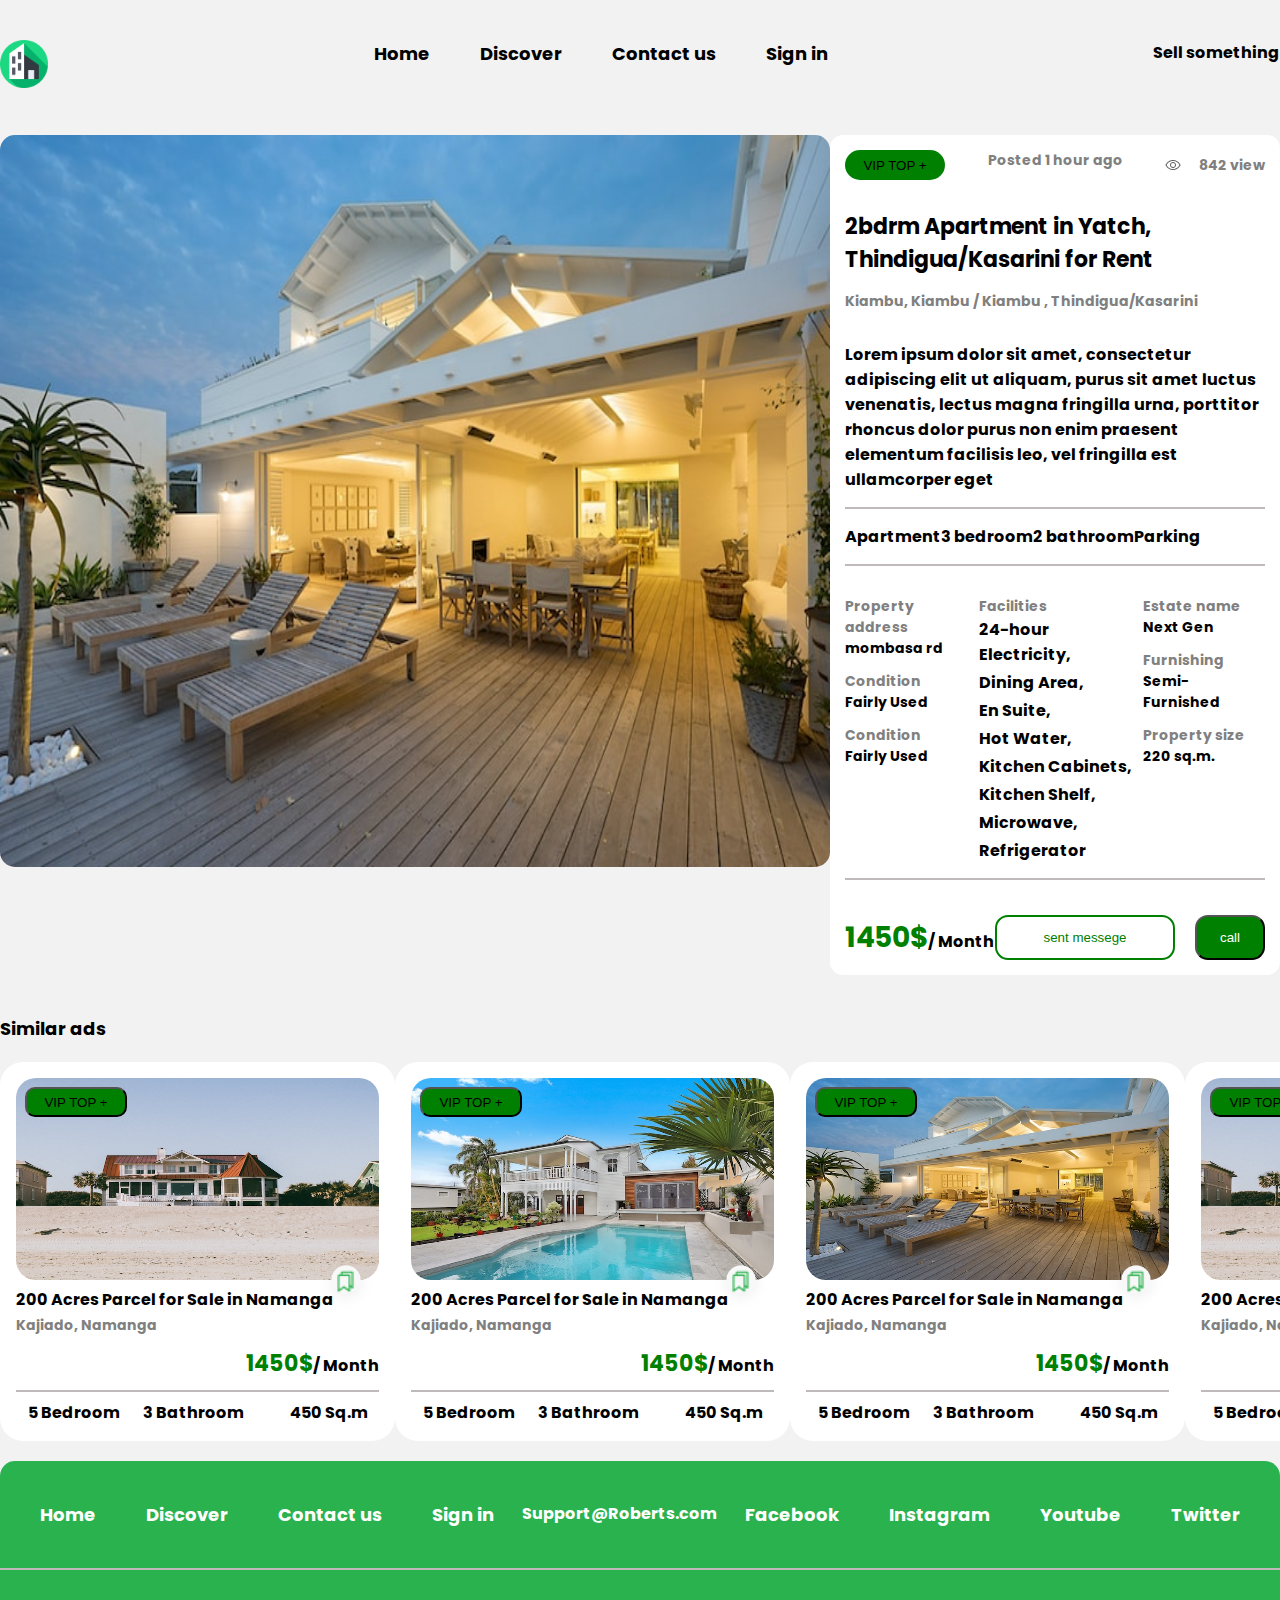
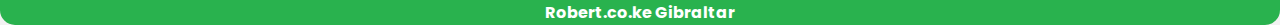
==== home.html @ bd039741 "html/css" ====
<!DOCTYPE html>
<html lang="en">
<head>
    <meta charset="UTF-8">
    <meta name="viewport" content="width=device-width, initial-scale=1.0">
    <link rel="stylesheet" href="fonts.css">
    <link rel="stylesheet" href="styles.css">
    <title>Mid-Term</title>
</head>
<body>
    <header>
        <section class="navigation flex">
            <div class="logo">
                <a href="index.html"><img src="img/logo.png" alt="logo" class="logo-size"></a>
            </div>
            <div>
                <ul class="nav flex">
                    <li><a href="">Home</a></li>
                    <li><a href="">Discover</a></li>
                    <li><a href="">Contact us</a></li>
                    <li><a href="">Sign in</a></li>
                </ul>
            </div>
            <div class="sell-smth flex">
                <span class="sell-smth-white">Sell something</span>
            </div>
        </section>
    </header>
</body>
<main>
    <section class="app-large flex">
        <div class="app-large-img">
            <img src="img/white-house.jpg" alt="white house" class="white-house-large">
        </div>
        <div class="app-large-text">
            <div class="vip-view flex">
                <input type="button" value="VIP TOP +" class="vip-whitehouse">
                <span class="grey-text">Posted 1 hour ago</span>
                <div class="view flex">
                    <img src="img/view-icon.png" alt="tvali">
                    <span class="grey-text">842 view</span>
                </div>
            </div>
            <div class="white-house-details flex">
                <span class="title-22px">2bdrm Apartment in Yatch, Thindigua/Kasarini for Rent</span>
                <span class="grey-text">Kiambu, Kiambu / Kiambu , Thindigua/Kasarini</span>
                <span class="lorem">Lorem ipsum dolor sit amet, consectetur adipiscing elit ut aliquam, purus sit amet luctus venenatis, lectus magna fringilla urna, porttitor rhoncus dolor purus non enim praesent elementum facilisis leo, vel fringilla est ullamcorper eget</span>
                <p class="details-2bdrm"><span>Apartment</span><span>3 bedroom</span><span>2 bathroom</span><span>Parking</span></p>
                <div class="prop-column flex">
                    <div class="prop-column-first flex">
                        <span class="grey-text">Property address</span>
                        <span class="title-14px">mombasa rd</span>
                        <span class="grey-text">Condition</span>
                        <span class="title-14px">Fairly Used</span>
                        <span class="grey-text">Condition</span>
                        <span class="title-14px">Fairly Used</span>
                    </div>
                    <div class="prop-column-second flex">
                        <span class="grey-text">Facilities</span>
                        <span class="facilities flex">
                            <span>24-hour Electricity,</span>
                            <span>Dining Area,</span>
                            <span>En Suite,</span>
                            <span>Hot Water,</span>
                            <span>Kitchen Cabinets,</span>
                            <span>Kitchen Shelf,</span>
                            <span>Microwave,</span>
                            <span>Refrigerator</span>
                        </span>
                    </div>
                    <div class="prop-column-third flex">
                            <span class="grey-text">Estate name</span>
                            <span class="title-14px">Next Gen</span>
                            <span class="grey-text">Furnishing</span>
                            <span class="title-14px">Semi-Furnished</span>
                            <span class="grey-text">Property size</span>
                            <span class="title-14px">220 sq.m.</span>
                    </div>
                </div>
                <div class="book flex">
                    <div class="big-price flex">
                        <p><span class="price-28px">1450$</span>/ Month</p>
                    </div>
                    <div class="messege-call flex">
                        <input type="button" value="sent messege" class="sent">
                        <input type="button" value="call" class="call">
                    </div>
                </div>
            </div>
        </div>
    </section>
    <section class="trending-ads flex">
        <span class="title-18px">Similar ads</span>
        <div class="ads-box flex">
            <div class="apartment-description">
                <a href="home.html"><img src="img/beach-house.jpg" alt="beach house" class="apartment-img"></a>
                <input type="button" value="VIP TOP +" class="vip">
                <img src="img/white-circle.png" alt="white circle" class="circle">
                <img src="img/bookmark.png" alt="bookmark" class="bookmark">
                <span class="apartment-title">200 Acres Parcel for Sale in Namanga</span>
                <span class="grey-text">Kajiado, Namanga</span>
                <p class="price-month"><span class="price">1450$</span>/ Month</p>
                <div class="apartment-details">
                    <span>5 Bedroom</span>3 Bathroom<span></span><span>450 Sq.m</span>
                </div>
            </div>
            <div class="apartment-description">
                <a href="home.html"><img src="img/house-pool.jpg" alt="pool house" class="apartment-img"></a>
                <input type="button" value="VIP TOP +" class="vip">
                <img src="img/white-circle.png" alt="white circle" class="circle">
                <img src="img/bookmark.png" alt="bookmark" class="bookmark">
                <span class="apartment-title">200 Acres Parcel for Sale in Namanga</span>
                <span class="grey-text">Kajiado, Namanga</span>
                <p class="price-month"><span class="price">1450$</span>/ Month</p>
                <div class="apartment-details">
                    <span>5 Bedroom</span>3 Bathroom<span></span><span>450 Sq.m</span>
                </div>
            </div>
            <div class="apartment-description">
                <a href="home.html"><img src="img/white-house.jpg" alt="white house" class="apartment-img"></a>
                <input type="button" value="VIP TOP +" class="vip">
                <img src="img/white-circle.png" alt="white circle" class="circle">
                <img src="img/bookmark.png" alt="bookmark" class="bookmark">
                <span class="apartment-title">200 Acres Parcel for Sale in Namanga</span>
                <span class="grey-text">Kajiado, Namanga</span>
                <p class="price-month"><span class="price">1450$</span>/ Month</p>
                <div class="apartment-details">
                    <span>5 Bedroom</span>3 Bathroom<span></span><span>450 Sq.m</span>
                </div>
            </div>
            <div class="apartment-description">
                <a href="home.html"><img src="img/beach-house.jpg" alt="beach house" class="apartment-img"></a>
                <input type="button" value="VIP TOP +" class="vip">
                <img src="img/white-circle.png" alt="white circle" class="circle">
                <img src="img/bookmark.png" alt="bookmark" class="bookmark">
                <span class="apartment-title">200 Acres Parcel for Sale in Namanga</span>
                <span class="grey-text">Kajiado, Namanga</span>
                <p class="price-month"><span class="price">1450$</span>/ Month</p>
                <div class="apartment-details">
                    <span>5 Bedroom</span>3 Bathroom<span></span><span>450 Sq.m</span>
                </div>
            </div>
        </div>
</main>
<footer>
    <section class="footer-nav">
        <div class="footer-top flex">
            <ul class="top-nav flex">
                <li><a href="index.html">Home</a></li>
                <li><a href="index.html">Discover</a></li>
                <li><a href="index.html">Contact us</a></li>
                <li><a href="index.html">Sign in</a></li>
            </ul>
            <span>Support@Roberts.com</span>
            <ul class="top-nav flex">
                <li><a href="facebook.com">Facebook</a></li>
                <li><a href="instagram.com">Instagram</a></li>
                <li><a href="youtube.com">Youtube</a></li>
                <li><a href="twitter.com">Twitter</a></li>
            </ul>
        </div>
        <div class="footer-bottom">
            <span>Robert.co.ke Gibraltar</span>
        </div>
    </section>
</footer>
</html>
---- fonts.css ----
@font-face {
    font-family: "Poppins";
    src: url(./fonts/Poppins-Bold.ttf);
}
---- styles.css ----
*{
    margin: 0;
    padding: 0;
    box-sizing: border-box;
}
body{
    background-color: #F2F2F2;
    font-family: "poppins";
}

.flex{
    display: flex;
}
/*header-styles*/
.navigation{
    width: 100%;
    max-width: 1700px;
    justify-content: space-between;
    margin:40px auto;
}
.logo-size{
    width: 48px;
    height: 48px;
}
.nav{
    max-width: 100px;
    max-width: 600px;
    gap: 50px;
    font-size: 18px;
    justify-content: space-between;
}
li{
    list-style-type: none;
}
li :hover{
    text-decoration: underline green 3px;
}
a{
    text-decoration: none;
    color: black;
}
.header-button{
    width: 156px;
    height: 47px;
    padding: auto;
    color: white;
    background-color: #29B24E;
    border: none;
    border-radius: 13px;
}
/*city size*/
.grey-text{
    color: grey;
    font-size: 14px;
}
.padding-10px{
    padding-right: 10px;
}
/*main-styles*/
.location-search{
    max-width: 1700px;
    justify-content: space-between;
    margin-left: auto;
    margin-right: auto;
}
.location{
    background-color: white;
    flex-direction: column;
    gap: 25px;
    max-width: 440px;
    height: 751px;
    border-radius: 12px;
    padding: 20px;
}
.title-16px{
    font-size: 16px;
}
.territory{
    flex-direction: column;
}
.Kenya{
    max-width: 330px;
    max-height: 48px;
    padding: 13px 200px 13px 26px;
    border-radius: 13px;
    background-color: white;
    border: 1px solid rgb(226, 219, 219);
    margin-top: 15px;
}
.property{
    flex-direction: column;
    gap: 10px;
}
.price-range{
    flex-direction: column;
    width: 345px;
    gap: 10px;
}
.checkbox{
    align-items: center;
}
.tick{
    width: 18px;
    height: 18px;
    background-color: rgb(131, 125, 125);
    cursor: pointer;
    margin-right: 10px;
    accent-color: green;
}

.search{
     max-width: 1225px;
}
.city{
    width: 1225px;
    height: 751px;
    position: relative;
}
.search-text{
    max-width: 1000px;
    position: absolute;
    top: 200px;
    left: 800px;
    flex-direction: column;
    gap: 20px;
    align-items: center;
}
h1{
    font-size: 48px;
}
.search-tab{
    width: 324px;
    height: 48px;
    border-radius: 12px;
    border: none;
    padding-left: 10px;
    margin-top: 25px;
}
/*main-styles*/
.trending-ads{
    max-width: 1700px;
    margin: 0 auto;
    flex-direction: column;
    gap: 20px;
}
.title-18px{
    font-size: 18px;
    margin-top: 40px;
}
.ads-box{
    justify-content: space-between;
}
.apartment-description{
    max-width: 395px;
    max-height: 424px;
    flex-direction: column;
    position: relative;
    background-color: white;
    border-radius: 23px;
    padding: 16px;
}
.apartment-img{
    width: 363px;
    height: 202px;
    border-radius: 20px;
}
.vip{
    width: 102px;
    height: 30px;
    background-color: green;
    border-radius: 10px;
    position: absolute;
    top: 25px;
    left: 25px;
}
.circle{
    width: 60px;
    height: 60px;
    position: absolute;
    top: 190px;
    right: 20px;
}
.bookmark{
    width: 25px;
    height: 25px;
    position: absolute;
    z-index: 1;
    top: 207px;
    right: 37px;
}
.apartment-title{
    font-size: 16px;
}
.grey-text{
    font-size: 14px;
}
.price-month{
    text-align: right;
    margin-bottom: 10px;
    margin-top: 10px;
}
.price{
    font-size: 22px;
    color: green;
}
.apartment-details{
    display: flex;
    justify-content: space-around;
    font-size: 16px;
    border-top: 2px solid rgb(191, 185, 185);
    padding-top: 8px;
}
/*second page style*/
.app-large{
    max-width: 1700px;
    justify-content: space-between;
    margin: 0 auto;
}
.app-large-img{
    max-width: 850px;
    max-width: 850px;
}
.white-house-large{
    border-radius: 15px;
    width: 830px;
    height: 732px;
}
.app-large-text{
    max-width: 850px;
    max-height: 850px;
    background-color: white;
    padding: 15px;
    border-radius: 13px;
}
.vip-view{
    justify-content: space-between;
    margin-bottom: 30px;
}
.view{
    width: 100px;
    justify-content: space-between;
    align-items: center;
}
.vip-whitehouse{
    width: 100px;
    height: 30px;
    border: none;
    border-radius: 15px;
    background-color: green;
}
.white-house-details{
    flex-direction: column;
    max-width: 100%;
    max-height: 850px;
}
.title-22px{
    font-size: 22px;
    margin-bottom: 15px;
}
.lorem{
    max-width: 700px;
    margin-top: 30px;
}
.details-2bdrm{
    border-top: 2px solid rgb(191, 185, 185);
    border-bottom: 2px solid rgb(191, 185, 185);
    padding-top: 15px;
    padding-bottom: 15px;
    margin-top: 15px;
    margin-bottom: 15px;
}
.prop-column{
    margin-top: 15px;
    justify-content: space-between;
}
.prop-column-first{
    flex-direction: column;
}
.title-14px{
    font-size: 14px;
    margin-bottom: 12px;
}
.prop-column-second{
    flex-direction: column;
    max-width: 200px;
}
.facilities{
    flex-direction: column;
    gap: 3px;
}
.prop-column-third{
    flex-direction: column;
}
.book{
    border-top: 2px solid rgb(191, 185, 185);
    margin-top: 15px;
    justify-content: space-between;
    align-items: center;
    padding-top: 35px;
}
.price-28px{
    font-size: 28px;
    color: green;
}
.messege-call{
    width: 270px;
    justify-content: space-between;
}
.sent{
    width: 180px;
    height: 45px;
    border: 2px solid green;
    background-color: white;
    border-radius: 13px;
    color: green;
}
.call{
    width: 70px;
    height: 45px;
    background-color: green;
    border-radius: 13px;
    color: white;
}
/*footer-styles*/
footer{
    margin-top: 20px;
    background-color: #29B24E;
    border-radius: 15px;
}
.footer-nav{
    max-width: 1700px;
    margin: 0 auto;
}
.footer-top{
    justify-content: space-between;
    padding: 40px;
    color: white;
}
.top-nav{
        max-width: 100px;
        max-width: 600px;
        gap: 50px;
        font-size: 18px;
        justify-content: space-between;
        color: white;
}
.top-nav a{
    color: white;
}
.footer-bottom{
    text-align: center;
    color: white;
    border-top: 2px solid rgb(191, 185, 185);
    padding-top: 30px;
}
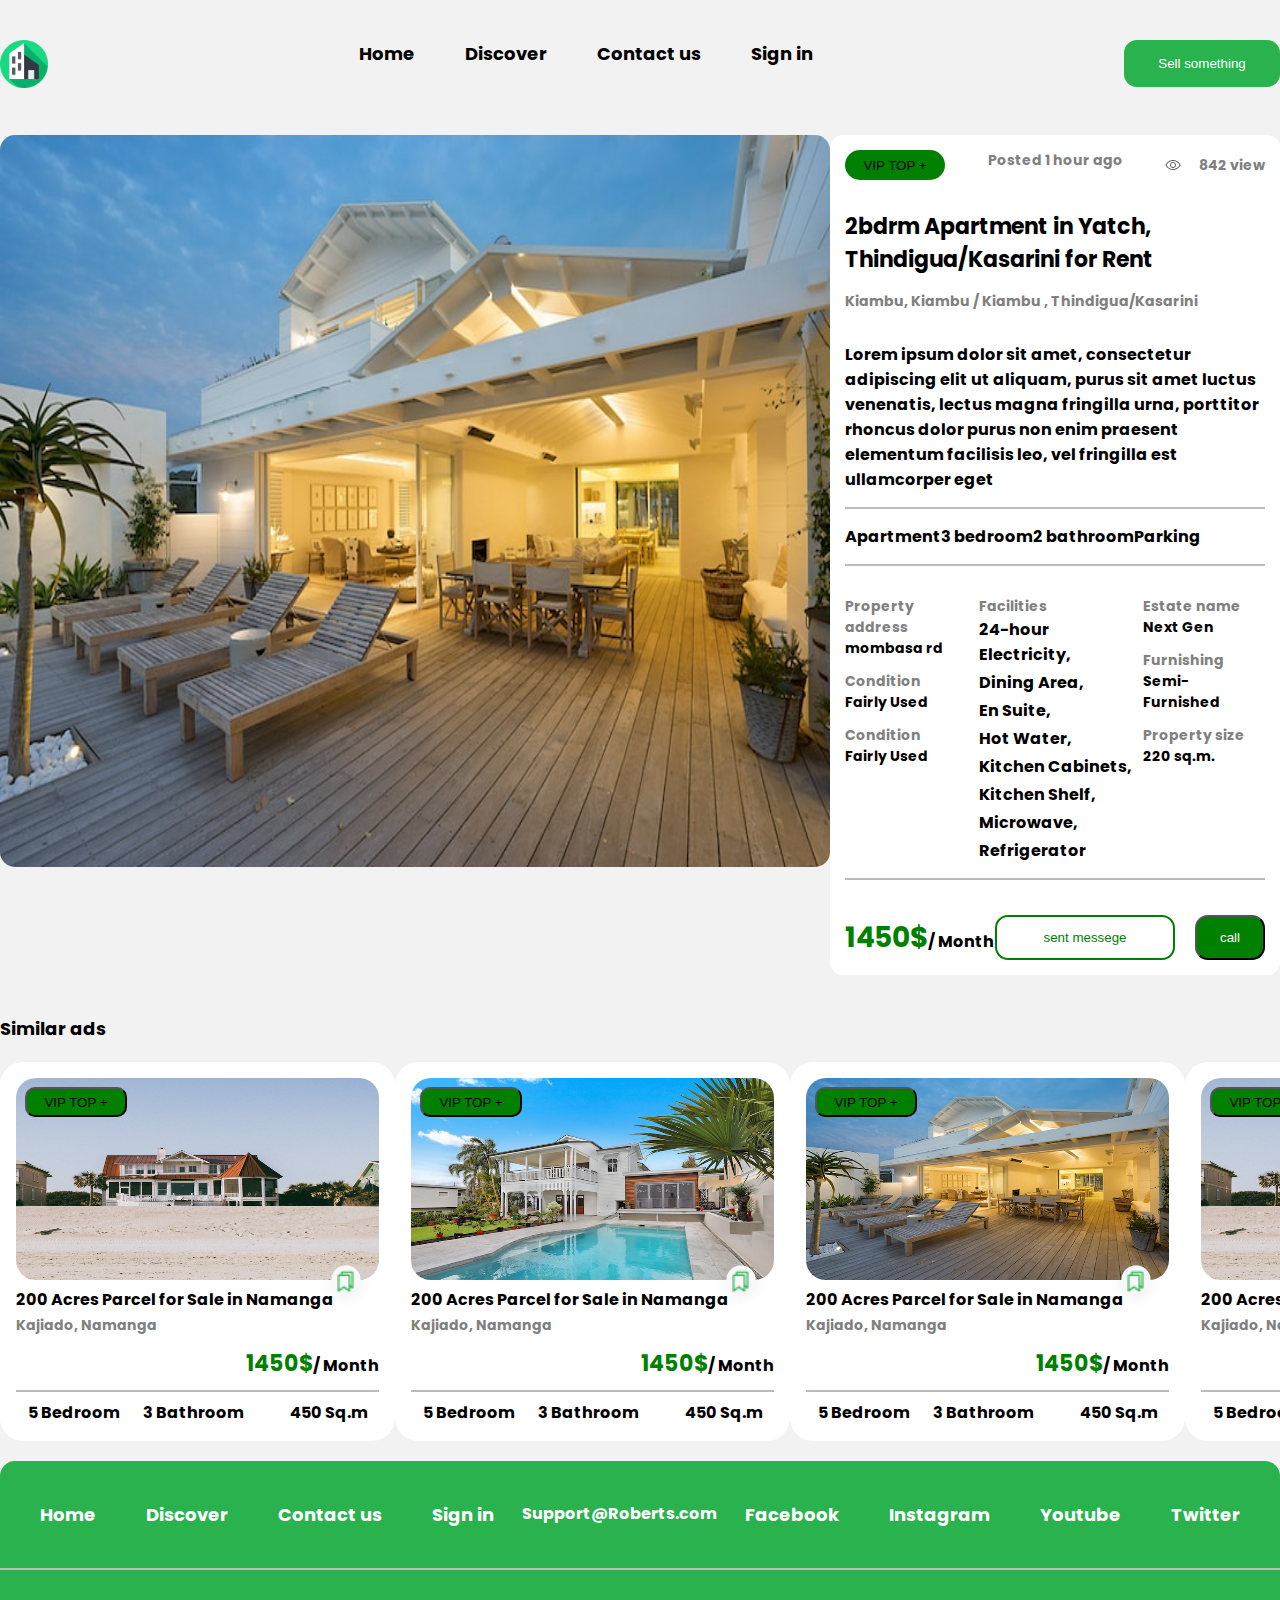
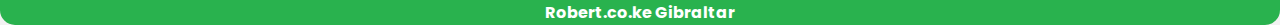
==== commit 522da203: "responsive" ====
--- a/home.html
+++ b/home.html
@@ -21,9 +21,7 @@
                     <li><a href="">Sign in</a></li>
                 </ul>
             </div>
-            <div class="sell-smth flex">
-                <span class="sell-smth-white">Sell something</span>
-            </div>
+            <input type="button" value="Sell something" class="header-button">
         </section>
     </header>
 </body>
--- a/styles.css
+++ b/styles.css
@@ -352,4 +352,114 @@
     color: white;
     border-top: 2px solid rgb(191, 185, 185);
     padding-top: 30px;
-}+}
+@media (max-width:769px) {
+    .location-search{
+        flex-direction: column-reverse;
+    }
+    .location{
+        max-width: 768px;
+        padding-left: 220px;
+    }
+    .city{
+        width: 768px;
+    }
+    h1{
+        font-size: 38px;
+    }
+    .search-text{
+        left: 55px;
+    }
+    .title-18px{
+        margin-left: 320px;
+    }
+    .ads-box{
+        flex-wrap: wrap;
+        justify-content: center;
+        gap: 20px;
+    }
+    .top-nav{
+        flex-direction: column;
+        gap: 20px;
+    }
+    .app-large{
+        flex-direction: column;
+    }
+    .white-house-large{
+        width: 750px;
+        height: 600px;
+    }
+}
+@media (max-width:430px) {
+    .nav{
+       display: none;
+    }
+    .navigation{
+        width: 748px;
+    }
+    .location-search{
+        flex-direction: column-reverse;
+    }
+    .location{
+        width: 768px;
+    }
+    .city{
+        width: 768px;
+    }
+    h1{
+        font-size: 38px;
+    }
+    .search-text{
+        left: 220px;
+    }
+    .title-18px{
+        margin-left: 320px;
+        width: 150px;
+    }
+    .ads-box{
+        flex-wrap: wrap;
+        margin-left: 330px;
+        gap: 20px;
+    }
+    .footer-nav{
+        width: 756px;
+        background-color: #29B24E;
+    }
+}
+@media (max-width:380px) {
+    .nav{
+        display: none;
+     }
+     .navigation{
+         width: 748px;
+     }
+     .location-search{
+         flex-direction: column-reverse;
+     }
+     .location{
+         width: 768px;
+     }
+     .city{
+         width: 768px;
+     }
+     h1{
+         font-size: 38px;
+     }
+     .search-text{
+         left: 220px;
+     }
+     .title-18px{
+         margin-left: 320px;
+         width: 150px;
+     }
+     .ads-box{
+         flex-wrap: wrap;
+         margin-left: 370px;
+         gap: 20px;
+     }
+     .footer-nav{
+         width: 768px;
+         background-color: #29B24E;
+     }
+    
+}
